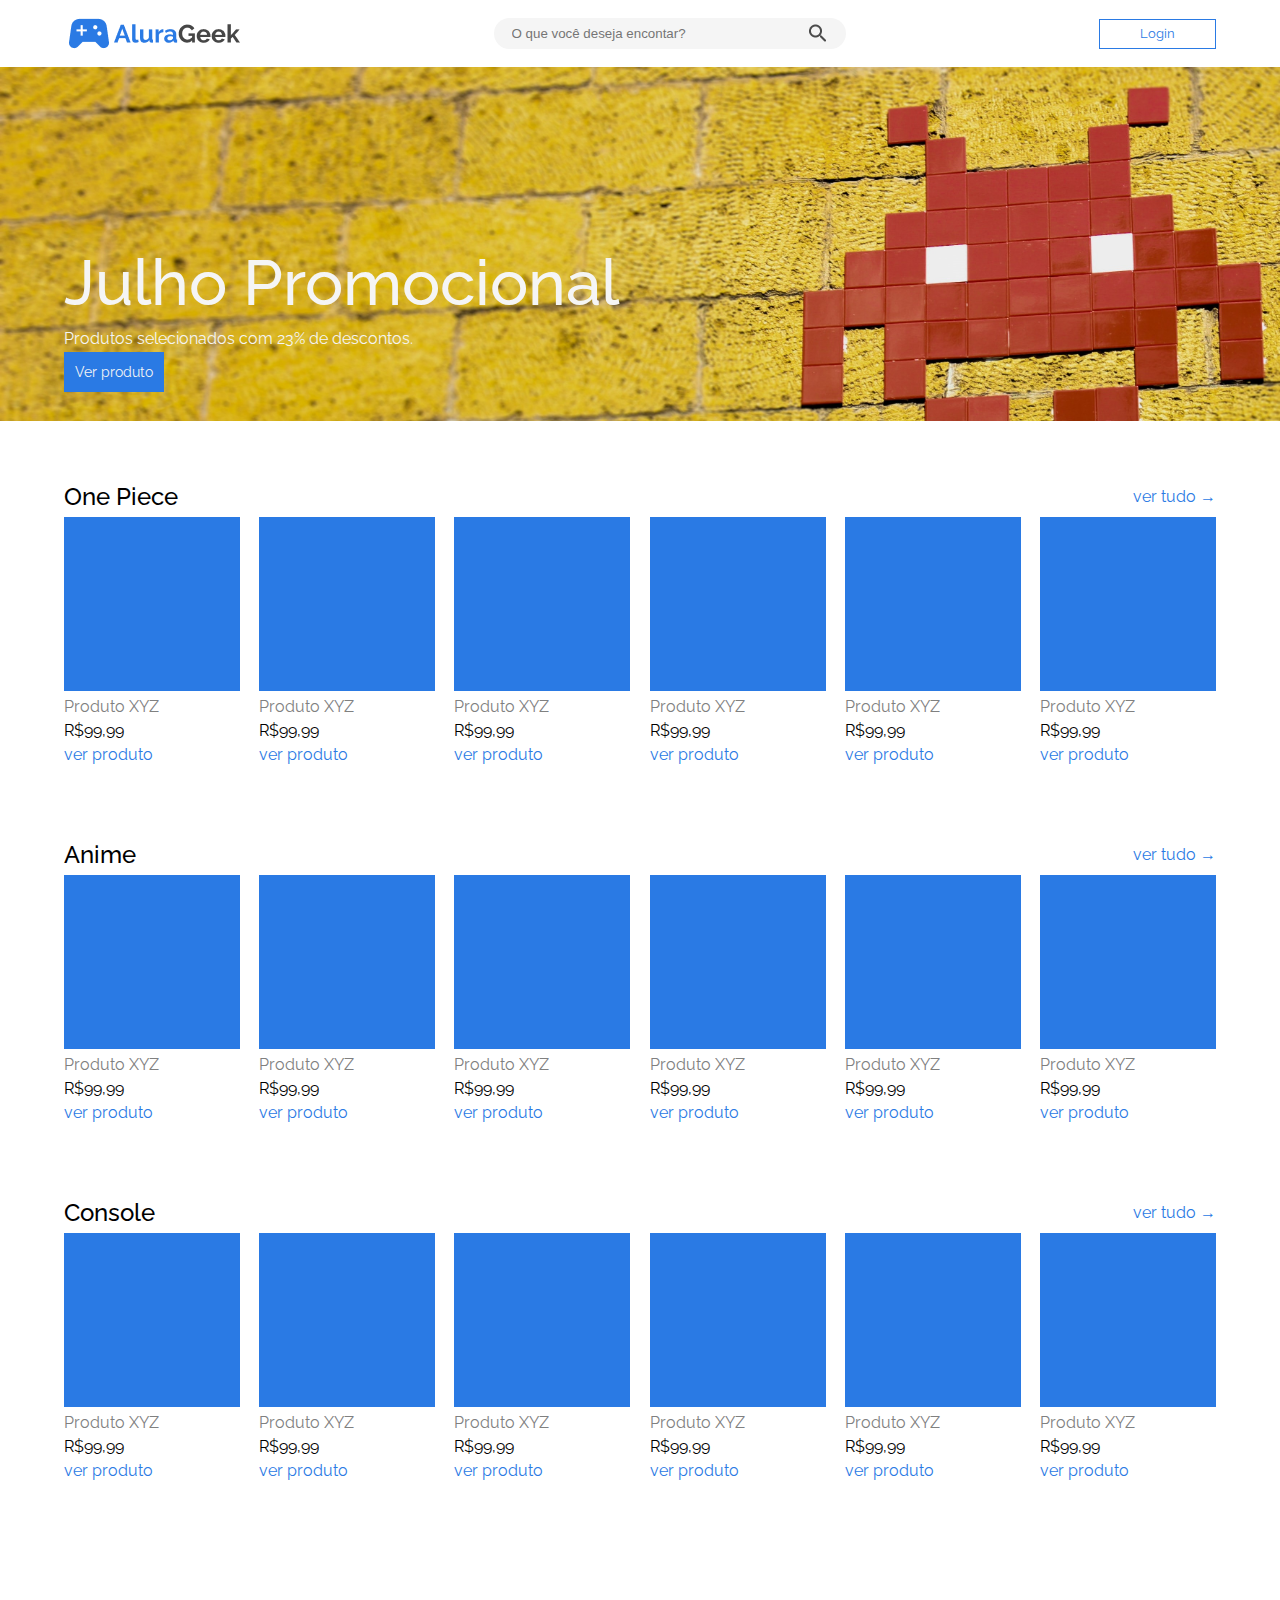
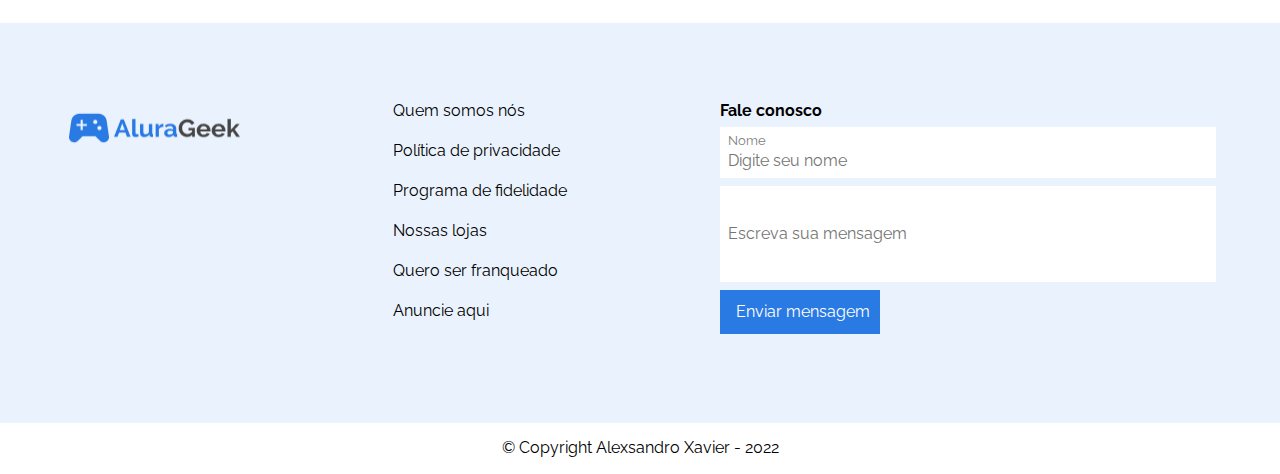
==== index.html @ 909dd4fa "meu primeiro commite nesse projeto" ====
<!DOCTYPE html>
<html lang="en">
<head>
    <meta charset="UTF-8">
    <meta http-equiv="X-UA-Compatible" content="IE=edge">
    <meta name="viewport" content="width=device-width, initial-scale=1.0">
    <link rel="stylesheet" href="./assets/css/reset.css">
    <link rel="stylesheet" href="./assets/css/style.css">
    <title>Document</title>
</head>
<body>
    <header>
        <div class="topo">
            <img src="./assets/img/Logo.png" alt="">
            <div class="topo__pesquisa">
                <input class="topo__pesquisa_input" type="text" name="search" placeholder="O que você deseja encontar?">
                <img src="./assets/img/Icone.png" alt="">
            </div>
            <div><a class="topo__botao_login" href="">Login</a></div>
        </div>

    <div class="hero">
        <div class="hero__promocao">
            <h2 class="hero__promocao_data">Julho Promocional</h2>
            <p class="hero__promocao_desconto">Produtos selecionados com 23% de descontos.</p>
            <div><a  class="hero__promocao_botao" href="">Ver produto</a></div>
        </div>
    </div>
    </header>
    <main>
        <section class="produto">
            <div class="sessao">
                <div class="sessao__caterogiria">
                    <h3 class="sessao__categoria_nome">One Piece</h3>
                    <a href="" class="sessao__categoria_vertudo">ver tudo →</a>
                </div>
                <div class="sessao__produto">
                    <div class="sessao__produto_container">
                        <div class="sessao__produto_img"></div>
                        <p class="sessao__produto_produto">Produto XYZ</p>
                        <p class="sessao__produto_preco">R$99,99</p>
                        <a href="" class="sessao__produto_ver">ver produto</a>
                    </div>
                    <div class="sessao__produto_container">
                        <div class="sessao__produto_img"></div>
                        <p class="sessao__produto_produto">Produto XYZ</p>
                        <p class="sessao__produto_preco">R$99,99</p>
                        <a href="" class="sessao__produto_ver">ver produto</a>
                    </div>
                    <div class="sessao__produto_container">
                        <div class="sessao__produto_img"></div>
                        <p class="sessao__produto_produto">Produto XYZ</p>
                        <p class="sessao__produto_preco">R$99,99</p>
                        <a href="" class="sessao__produto_ver">ver produto</a>
                    </div>
                    <div class="sessao__produto_container">
                        <div class="sessao__produto_img"></div>
                        <p class="sessao__produto_produto">Produto XYZ</p>
                        <p class="sessao__produto_preco">R$99,99</p>
                        <a href="" class="sessao__produto_ver">ver produto</a>
                    </div>
                    <div class="sessao__produto_container">
                        <div class="sessao__produto_img"></div>
                        <p class="sessao__produto_produto">Produto XYZ</p>
                        <p class="sessao__produto_preco">R$99,99</p>
                        <a href="" class="sessao__produto_ver">ver produto</a>
                    </div>
                    <div class="sessao__produto_container">
                        <div class="sessao__produto_img"></div>
                        <p class="sessao__produto_produto">Produto XYZ</p>
                        <p class="sessao__produto_preco">R$99,99</p>
                        <a href="" class="sessao__produto_ver">ver produto</a>
                    </div>
                </div>
            </div>

            <div class="sessao">
                <div class="sessao__caterogiria">
                    <h3 class="sessao__categoria_nome">Anime</h3>
                    <a href="" class="sessao__categoria_vertudo">ver tudo →</a>
                </div>
                <div class="sessao__produto">
                    <div class="sessao__produto_container">
                        <div class="sessao__produto_img"></div>
                        <p class="sessao__produto_produto">Produto XYZ</p>
                        <p class="sessao__produto_preco">R$99,99</p>
                        <a href="" class="sessao__produto_ver">ver produto</a>
                    </div>
                    <div class="sessao__produto_container">
                        <div class="sessao__produto_img"></div>
                        <p class="sessao__produto_produto">Produto XYZ</p>
                        <p class="sessao__produto_preco">R$99,99</p>
                        <a href="" class="sessao__produto_ver">ver produto</a>
                    </div>
                    <div class="sessao__produto_container">
                        <div class="sessao__produto_img"></div>
                        <p class="sessao__produto_produto">Produto XYZ</p>
                        <p class="sessao__produto_preco">R$99,99</p>
                        <a href="" class="sessao__produto_ver">ver produto</a>
                    </div>
                    <div class="sessao__produto_container">
                        <div class="sessao__produto_img"></div>
                        <p class="sessao__produto_produto">Produto XYZ</p>
                        <p class="sessao__produto_preco">R$99,99</p>
                        <a href="" class="sessao__produto_ver">ver produto</a>
                    </div>
                    <div class="sessao__produto_container">
                        <div class="sessao__produto_img"></div>
                        <p class="sessao__produto_produto">Produto XYZ</p>
                        <p class="sessao__produto_preco">R$99,99</p>
                        <a href="" class="sessao__produto_ver">ver produto</a>
                    </div>
                    <div class="sessao__produto_container">
                        <div class="sessao__produto_img"></div>
                        <p class="sessao__produto_produto">Produto XYZ</p>
                        <p class="sessao__produto_preco">R$99,99</p>
                        <a href="" class="sessao__produto_ver">ver produto</a>
                    </div>
                </div>
            </div>

            <div class="sessao">
                <div class="sessao__caterogiria">
                    <h3 class="sessao__categoria_nome">Console</h3>
                    <a href="" class="sessao__categoria_vertudo">ver tudo →</a>
                </div>
                <div class="sessao__produto">
                    <div class="sessao__produto_container">
                        <div class="sessao__produto_img"></div>
                        <p class="sessao__produto_produto">Produto XYZ</p>
                        <p class="sessao__produto_preco">R$99,99</p>
                        <a href="" class="sessao__produto_ver">ver produto</a>
                    </div>
                    <div class="sessao__produto_container">
                        <div class="sessao__produto_img"></div>
                        <p class="sessao__produto_produto">Produto XYZ</p>
                        <p class="sessao__produto_preco">R$99,99</p>
                        <a href="" class="sessao__produto_ver">ver produto</a>
                    </div>
                    <div class="sessao__produto_container">
                        <div class="sessao__produto_img"></div>
                        <p class="sessao__produto_produto">Produto XYZ</p>
                        <p class="sessao__produto_preco">R$99,99</p>
                        <a href="" class="sessao__produto_ver">ver produto</a>
                    </div>
                    <div class="sessao__produto_container">
                        <div class="sessao__produto_img"></div>
                        <p class="sessao__produto_produto">Produto XYZ</p>
                        <p class="sessao__produto_preco">R$99,99</p>
                        <a href="" class="sessao__produto_ver">ver produto</a>
                    </div>
                    <div class="sessao__produto_container">
                        <div class="sessao__produto_img"></div>
                        <p class="sessao__produto_produto">Produto XYZ</p>
                        <p class="sessao__produto_preco">R$99,99</p>
                        <a href="" class="sessao__produto_ver">ver produto</a>
                    </div>
                    <div class="sessao__produto_container">
                        <div class="sessao__produto_img"></div>
                        <p class="sessao__produto_produto">Produto XYZ</p>
                        <p class="sessao__produto_preco">R$99,99</p>
                        <a href="" class="sessao__produto_ver">ver produto</a>
                    </div>
                </div>
            </div>
        </section>

        <section class="contato">
                <img class="contato__img" src="./assets/img/Logo.png" alt="">
                <div class="contato__links">
                    <a class="contato__link" href="">Quem somos nós</a>
                    <a class="contato__link" href="">Política de privacidade</a>
                    <a class="contato__link" href="">Programa de fidelidade</a>
                    <a class="contato__link" href="">Nossas lojas</a>
                    <a class="contato__link" href="">Quero ser franqueado</a>
                    <a class="contato__link" href="">Anuncie aqui</a>
                </div>
            
                <form class="contato__envio" action="">
                    <p class="contato__titulo">Fale conosco</p>
                    <div class="contato__envio_nome">
                        <p class="contato__envio_nome1">Nome</p>
                        <input class="contato__envio_nome2" type="name" placeholder="Digite seu nome">
                    </div>
                    <input class="contato__envio_msg" type="text" placeholder="Escreva sua mensagem">
                    <input class="contato__envio_btn" type="button" value="Enviar mensagem">
                </form>
        </section>
    </main>

    <footer class="footer">
        <p>© Copyright Alexsandro Xavier - 2022</p>
    </footer>
</body>
</html>
---- assets/css/style.css ----
@import url('https://fonts.googleapis.com/css2?family=Raleway:wght@300;400;500;700&display=swap');

body{
    font-family: 'Raleway', sans-serif;
}

.topo {
    display: flex;
    justify-content: space-between;
    align-items: center;
    padding: .5rem 4rem;
}

.topo__pesquisa {
    display: flex;
    background: #f5f5f5;
    padding: .2rem 1rem;
    border-radius: 20px;
    width: 20rem;
    justify-content: space-between;
    color: black;
}

.topo__pesquisa_input {
    background: none;
    border: none;
    width: 19rem;
}

.topo__botao_login {
    padding: .4rem 2.5rem;
    font-size: .8rem;
    text-decoration: none;
    color: #2A7AE4;
    border: 1px solid #2A7AE4;
}

.hero {
    background-image: url('../../assets/img/bkg.jpg');
    background-position: center;
    background-repeat: no-repeat;
    background-size: cover;
    padding: 11rem 0 2.5rem 0;
}

.hero__promocao {
    display: flex;
    flex-direction: column;
    padding-left: 4rem;
}

.hero__promocao_data {
    font-size: 4rem;
    color: #f5f5f5;
    font-weight: 500;
    padding: .5rem 0;
}

.hero__promocao_desconto {
    color: #f5f5f5;
    padding: .5rem 0 1.1rem;
}

.hero__promocao_botao {
    font-size: .9rem;
    color: #f5f5f5;
    padding: .7rem;
    background: #2A7AE4;
    width: 7rem;
    text-align: center;
    text-decoration: none;
}

.produto {
    display: flex;
    flex-direction: column;
    align-items: center;
    padding: 4rem;
}

.sessao {
    width: 90vw;
    display: flex;
    flex-wrap: wrap;
    flex-direction: column;
    margin-bottom: 5rem;
}

.sessao__caterogiria {
    display: flex;
    justify-content: space-between;
    align-items: center;
}

.sessao__categoria_nome {
    font-size: 1.5rem;
    font-weight:500;
}

.sessao__categoria_vertudo {
    color: #2A7AE4;
    text-decoration: none;
}

.sessao__produto {
    display: flex;
    justify-content: space-between;
    flex-wrap: wrap;
}

.sessao__produto_container {
    display: flex;
    flex-direction: column;
    flex-wrap: wrap-reverse;
}

.sessao__produto_img {
    background: #2A7AE4;
    width: 176px;
    height: 174px;
    margin-top: .5rem;
}

.sessao__produto_produto {
    color: gray;
    margin-top: .5rem;
}

.sessao__produto_preco {
    margin-top: .5rem;
}

.sessao__produto_ver {
    color: #2A7AE4;
    margin-top: .5rem;
    text-decoration: none;
}

.contato {
    background: #EAF2FD;
    display: flex;
    padding: 5rem 5vw;
    justify-content: space-between;
    align-items: flex-start;
}

.contato__img {
    width:176px;
    height: 50px;
}

.contato__links {
    display: flex;
    flex-direction: column;
}

.contato__link {
    margin: 0 0 1.5rem 0;
    text-decoration: none;
    color: black;
}

.contato__envio {
    display: flex;
    flex-direction: column;
}

.contato__titulo {
    font-weight: bold;
    margin-bottom: .5rem;
}

.contato__envio_nome {
    background: white;
    color: grey;
    font-size: .8rem;
    width: 30rem;
    padding: .5rem;
    margin-bottom: .5rem;
}

.contato__envio_nome2{
    background: none;
    border: none;
    padding: .2rem 0 0 0;
    font-size: 1rem;
    font-family: 'Raleway', sans-serif;
}

.contato__envio_msg {
    background: white;
    padding: .5rem;
    border: none;
    height: 5rem;
    font-size: 1rem;
    font-family: 'Raleway', sans-serif;
    margin-bottom: .5rem;
}

.contato__envio_btn {
    background: #2A7AE4;
    color: white;
    border: none;
    width: 10rem;
    padding: .8rem 1rem;
    font-family: 'Raleway', sans-serif;
    font-size: 1rem;
}

.footer {
    display: flex;
    flex-direction: column;
    align-items: center;
    justify-content: space-evenly;
    height: 3.2rem;
}
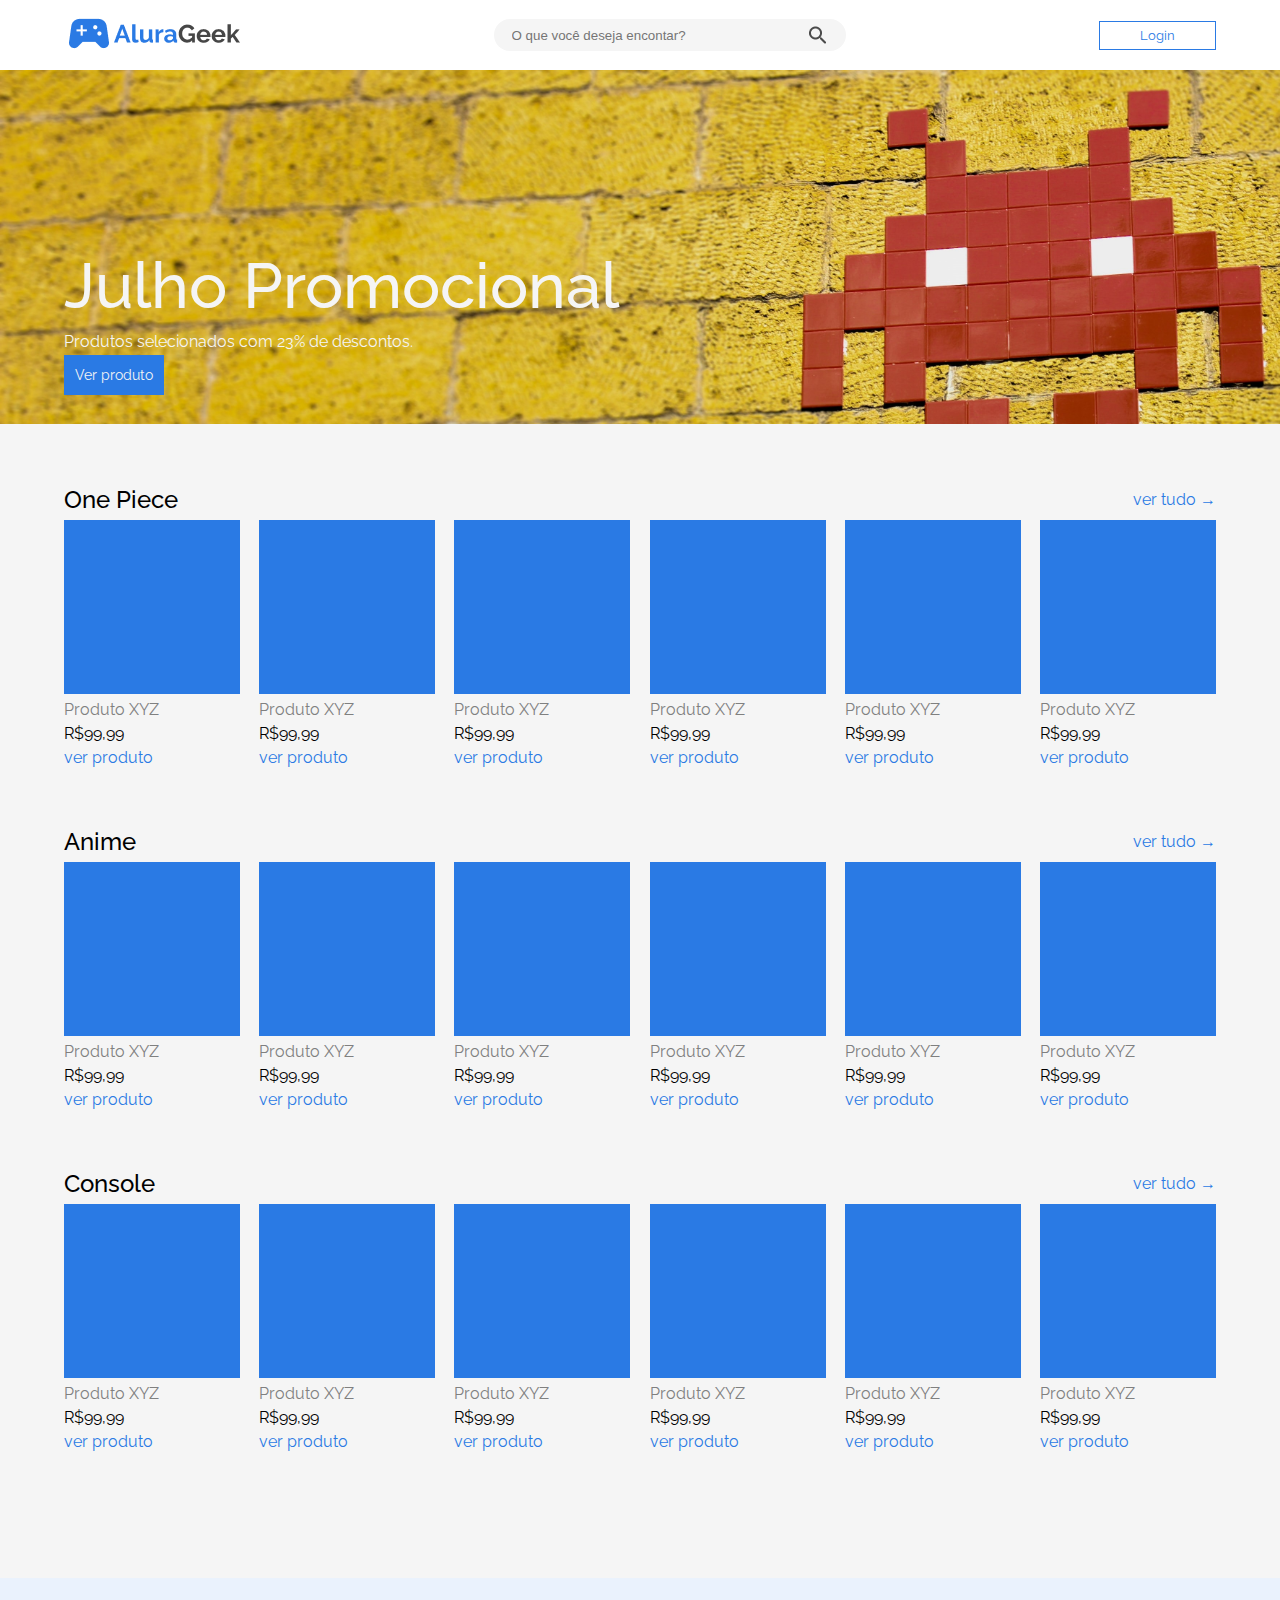
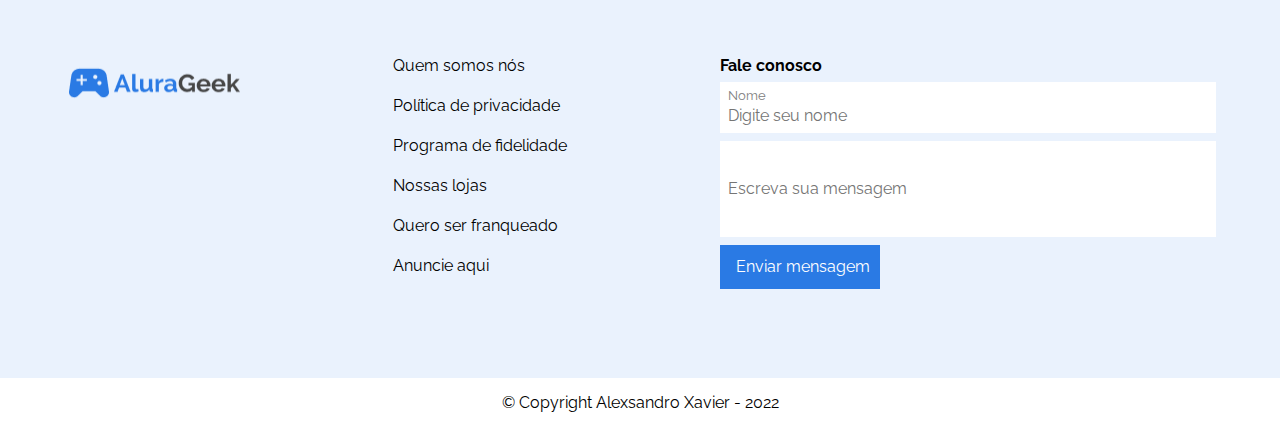
==== commit f42482fb: "Adcionando as pages restantes" ====
--- a/index.html
+++ b/index.html
@@ -11,12 +11,12 @@
 <body>
     <header>
         <div class="topo">
-            <img src="./assets/img/Logo.png" alt="">
+            <a href=""><img src="./assets/img/Logo.png" alt=""></a>
             <div class="topo__pesquisa">
                 <input class="topo__pesquisa_input" type="text" name="search" placeholder="O que você deseja encontar?">
                 <img src="./assets/img/Icone.png" alt="">
             </div>
-            <div><a class="topo__botao_login" href="">Login</a></div>
+            <div><a class="topo__botao_login" href="./assets/html/home.html">Login</a></div>
         </div>
 
     <div class="hero">
@@ -32,7 +32,7 @@
             <div class="sessao">
                 <div class="sessao__caterogiria">
                     <h3 class="sessao__categoria_nome">One Piece</h3>
-                    <a href="" class="sessao__categoria_vertudo">ver tudo →</a>
+                    <a href="./assets/html/produtos.html" class="sessao__categoria_vertudo">ver tudo →</a>
                 </div>
                 <div class="sessao__produto">
                     <div class="sessao__produto_container">
@@ -77,7 +77,7 @@
             <div class="sessao">
                 <div class="sessao__caterogiria">
                     <h3 class="sessao__categoria_nome">Anime</h3>
-                    <a href="" class="sessao__categoria_vertudo">ver tudo →</a>
+                    <a href="./assets/html/produtos.html" class="sessao__categoria_vertudo">ver tudo →</a>
                 </div>
                 <div class="sessao__produto">
                     <div class="sessao__produto_container">
@@ -122,7 +122,7 @@
             <div class="sessao">
                 <div class="sessao__caterogiria">
                     <h3 class="sessao__categoria_nome">Console</h3>
-                    <a href="" class="sessao__categoria_vertudo">ver tudo →</a>
+                    <a href="./assets/html/produtos.html" class="sessao__categoria_vertudo">ver tudo →</a>
                 </div>
                 <div class="sessao__produto">
                     <div class="sessao__produto_container">
@@ -165,6 +165,9 @@
             </div>
         </section>
 
+    </main>
+    
+    <footer>
         <section class="contato">
                 <img class="contato__img" src="./assets/img/Logo.png" alt="">
                 <div class="contato__links">
@@ -186,10 +189,9 @@
                     <input class="contato__envio_btn" type="button" value="Enviar mensagem">
                 </form>
         </section>
-    </main>
-
-    <footer class="footer">
-        <p>© Copyright Alexsandro Xavier - 2022</p>
+        <div class="footer">
+            <p>© Copyright Alexsandro Xavier - 2022</p>
+        </div>
     </footer>
 </body>
 </html>--- a/assets/css/style.css
+++ b/assets/css/style.css
@@ -76,6 +76,7 @@
     flex-direction: column;
     align-items: center;
     padding: 4rem;
+    background: #f5f5f5;
 }
 
 .sessao {
@@ -83,7 +84,6 @@
     display: flex;
     flex-wrap: wrap;
     flex-direction: column;
-    margin-bottom: 5rem;
 }
 
 .sessao__caterogiria {
@@ -112,6 +112,7 @@
     display: flex;
     flex-direction: column;
     flex-wrap: wrap-reverse;
+    margin-bottom: 4rem;
 }
 
 .sessao__produto_img {
@@ -214,3 +215,185 @@
     justify-content: space-evenly;
     height: 3.2rem;
 }
+
+/*LOGIN*/
+
+.login {
+    display: flex;
+    justify-content: center;
+    padding: 5rem 0;
+    background-color: #f5f5f5;
+}
+
+.login__cx {
+    display: flex;
+    flex-direction: column;
+    align-items: center;
+}
+
+.login__cx_texto {
+    margin-bottom: 1rem;
+    font-weight: bold;
+    font-size: 1.5rem;
+}
+
+.login__cx_email {
+    height: 3rem;
+    width: 25rem;
+    margin-bottom: 1rem;
+    border: none;
+    font-size: 1rem;
+}
+
+.login__cx_senha {
+    height: 3rem;
+    width: 25rem;
+    margin-bottom: 1rem;
+    border: none;
+    font-size: 1rem;
+}
+
+.login__cx_btn {
+    height: 3rem;
+    width: 25rem;
+    background: #2A7AE4;
+    border: none;
+    color: white;
+    font-size: 1rem;
+}
+
+/*PRODUTO*/
+
+.produto__cx {
+    display: flex;
+    justify-content: space-between;
+    width: 100%;
+    align-items: center;
+    margin-bottom: 1rem;
+}
+
+.produto__cx_tds {
+    font-size: 2rem;
+    font-weight: bold;
+}
+
+.produto__cx_btn {
+    background: #2A7AE4;
+    color: white;
+    text-decoration: none;
+    padding: 1rem;
+}
+
+.add {
+    background: #f5f5f5;
+    display: flex;
+    align-items: center;
+    justify-content: center;
+}
+.adcionar {
+    display: flex;
+    flex-direction: column;
+    margin: 3rem 0;
+    align-items:flex-start;
+}
+
+.adcionar__texto {
+    font-size: 2rem;
+    font-weight: bold;
+    margin-bottom: 1rem;
+}
+
+.adcionar__url {
+    background: white;
+    width: 30rem;
+    padding: .5rem .4rem;
+    margin-bottom: 1rem;
+}
+.adcionar__url_texto {
+    font-size: .8rem;
+}
+
+.adcionar__url_input {
+    border: none;
+    width: 25rem;
+    font-size: 1rem;
+    padding: 0;
+}
+
+.adcionar__categoria {
+    background: white;
+    width: 30rem;
+    padding: .5rem .4rem;
+    margin-bottom: 1rem;
+}
+
+.adcionar__categoria_texto {
+    font-size: .8rem;
+}
+
+.adcionar__categoria_input {
+    border: none;
+    width: 25rem;
+    font-size: 1rem;
+    padding: 0;
+}
+
+.adcionar__nome {
+    background: white;
+    width: 30rem;
+    padding: .5rem .4rem;
+    margin-bottom: 1rem;
+}
+
+.adcionar__nome_texto {
+    font-size: .8rem;
+}
+
+.adcionar__nome_input {
+    border: none;
+    width: 25rem;
+    font-size: 1rem;
+    padding: 0;
+}
+
+.adcionar__preco {
+    background: white;
+    width: 30rem;
+    padding: .5rem .4rem;
+    margin-bottom: 1rem;
+}
+
+.adcionar__preco_texto {
+    font-size: .8rem;
+}
+
+.adcionar__preco_input {
+    border: none;
+    width: 25rem;
+    font-size: 1rem;
+    padding: 0;
+}
+
+.adcionar__descricao {
+    width: 30rem;
+    background: white;
+    padding: .5rem .4rem;
+    margin-bottom: 1rem;
+}
+
+.adcionar__descricao_input {
+    width: 25rem;
+    height: 4rem;
+    border: none;
+    padding: 0;
+    font-size: 1rem;
+}
+
+.adcionar__btn {
+    background: #2A7AE4;
+    color: white;
+    border: none;
+    width: 100%;
+    font-size: 1rem;  
+    padding: 1rem .4rem;
+} 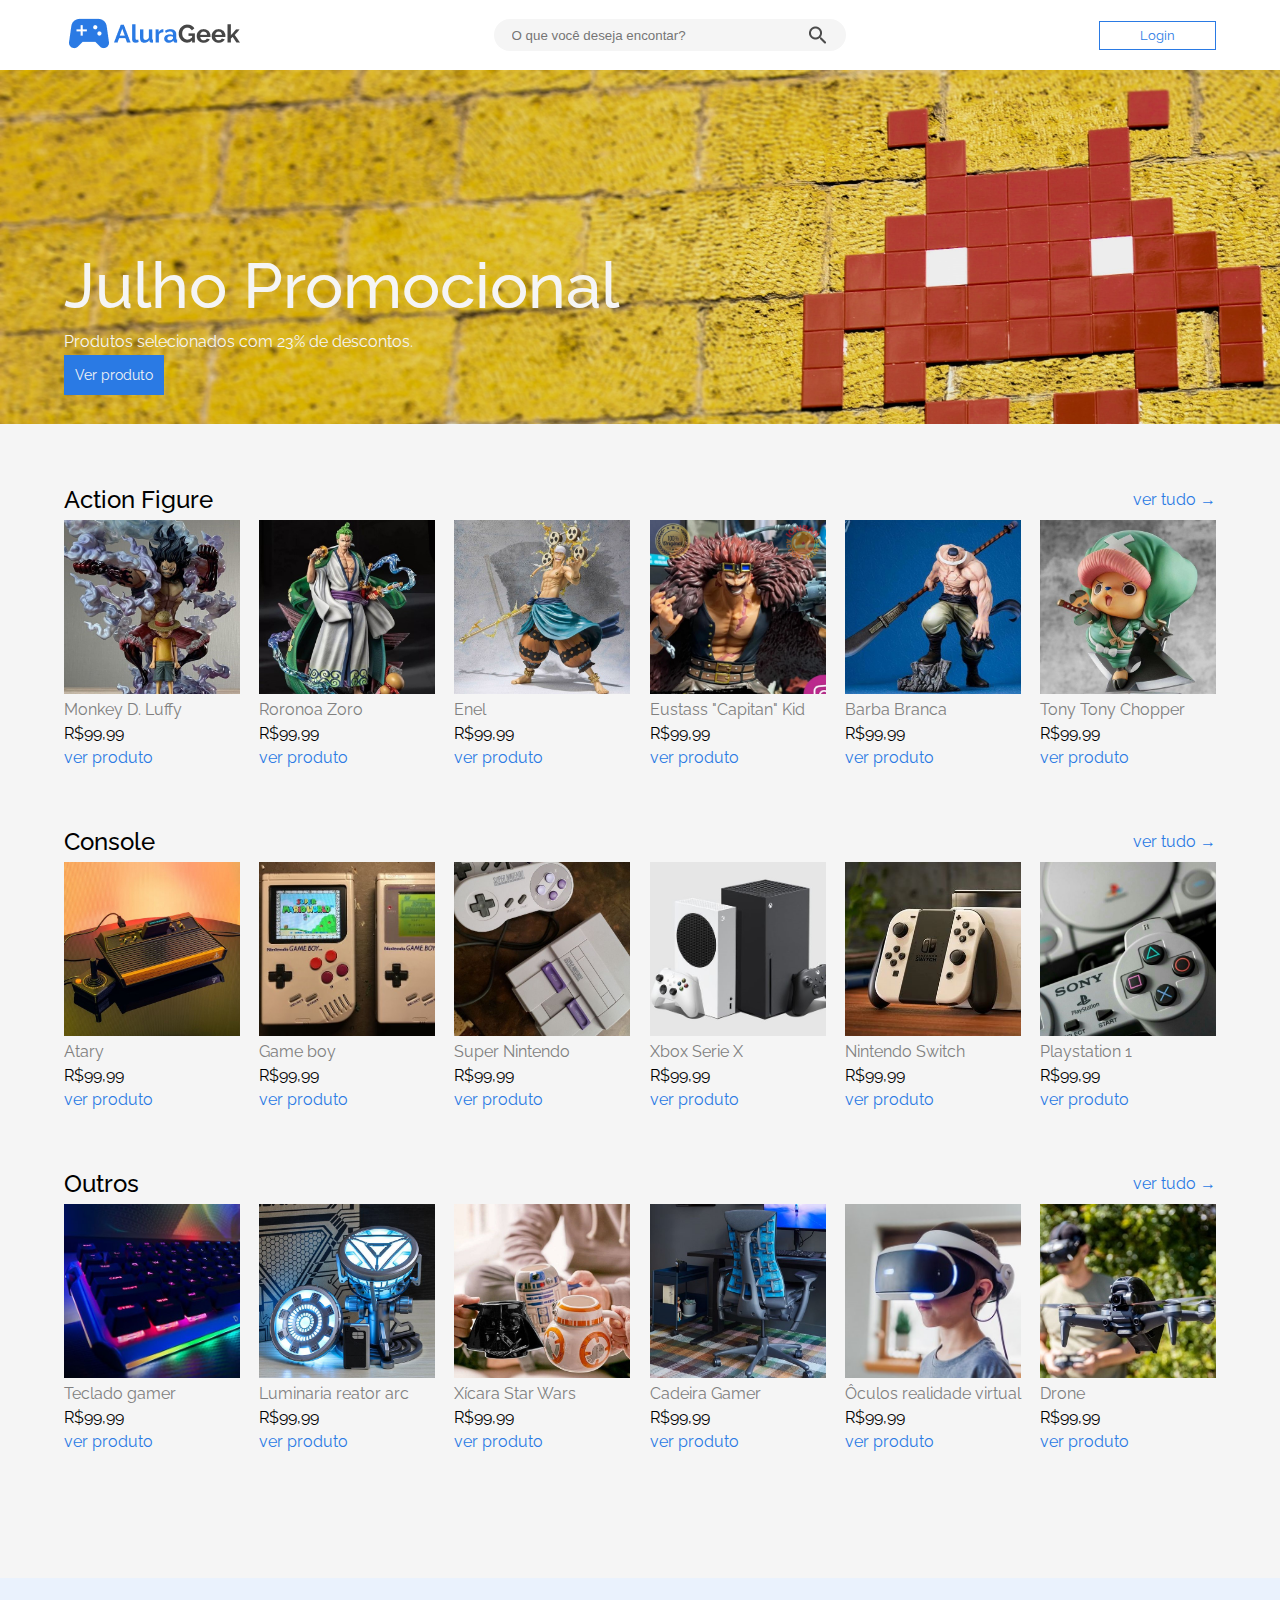
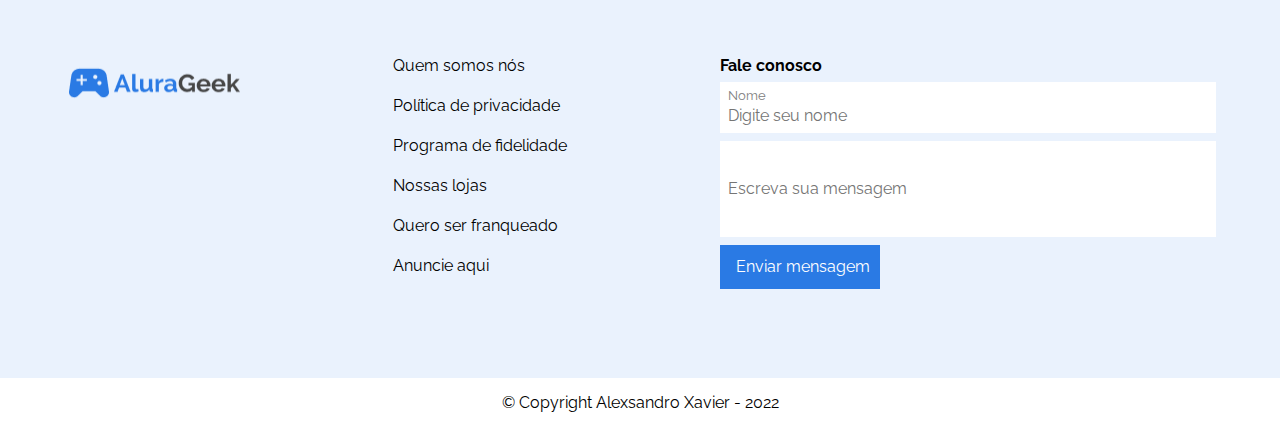
==== commit cab67695: "Adcionei as img's" ====
--- a/index.html
+++ b/index.html
@@ -31,88 +31,43 @@
         <section class="produto">
             <div class="sessao">
                 <div class="sessao__caterogiria">
-                    <h3 class="sessao__categoria_nome">One Piece</h3>
+                    <h3 class="sessao__categoria_nome">Action Figure</h3>
                     <a href="./assets/html/produtos.html" class="sessao__categoria_vertudo">ver tudo →</a>
                 </div>
                 <div class="sessao__produto">
                     <div class="sessao__produto_container">
-                        <div class="sessao__produto_img"></div>
-                        <p class="sessao__produto_produto">Produto XYZ</p>
+                        <img class="sessao__produto_img" src="./assets/img/Luffy.jpg" alt="">
+                        <p class="sessao__produto_produto">Monkey D. Luffy</p>
                         <p class="sessao__produto_preco">R$99,99</p>
                         <a href="" class="sessao__produto_ver">ver produto</a>
                     </div>
                     <div class="sessao__produto_container">
-                        <div class="sessao__produto_img"></div>
-                        <p class="sessao__produto_produto">Produto XYZ</p>
+                        <img class="sessao__produto_img" src="./assets/img/zoro.jpg"></img>
+                        <p class="sessao__produto_produto">Roronoa Zoro</p>
                         <p class="sessao__produto_preco">R$99,99</p>
                         <a href="" class="sessao__produto_ver">ver produto</a>
                     </div>
                     <div class="sessao__produto_container">
-                        <div class="sessao__produto_img"></div>
-                        <p class="sessao__produto_produto">Produto XYZ</p>
+                        <img class="sessao__produto_img" src="./assets/img/enel.jpg" alt="">
+                        <p class="sessao__produto_produto">Enel</p>
                         <p class="sessao__produto_preco">R$99,99</p>
                         <a href="" class="sessao__produto_ver">ver produto</a>
                     </div>
                     <div class="sessao__produto_container">
-                        <div class="sessao__produto_img"></div>
-                        <p class="sessao__produto_produto">Produto XYZ</p>
+                        <img class="sessao__produto_img" src="./assets/img/eustasskid.jpg" alt="">
+                        <p class="sessao__produto_produto">Eustass "Capitan" Kid</p>
                         <p class="sessao__produto_preco">R$99,99</p>
                         <a href="" class="sessao__produto_ver">ver produto</a>
                     </div>
                     <div class="sessao__produto_container">
-                        <div class="sessao__produto_img"></div>
-                        <p class="sessao__produto_produto">Produto XYZ</p>
+                        <img class="sessao__produto_img" src="./assets/img/barba-branca.jpg" alt="">
+                        <p class="sessao__produto_produto">Barba Branca</p>
                         <p class="sessao__produto_preco">R$99,99</p>
                         <a href="" class="sessao__produto_ver">ver produto</a>
                     </div>
                     <div class="sessao__produto_container">
-                        <div class="sessao__produto_img"></div>
-                        <p class="sessao__produto_produto">Produto XYZ</p>
-                        <p class="sessao__produto_preco">R$99,99</p>
-                        <a href="" class="sessao__produto_ver">ver produto</a>
-                    </div>
-                </div>
-            </div>
-
-            <div class="sessao">
-                <div class="sessao__caterogiria">
-                    <h3 class="sessao__categoria_nome">Anime</h3>
-                    <a href="./assets/html/produtos.html" class="sessao__categoria_vertudo">ver tudo →</a>
-                </div>
-                <div class="sessao__produto">
-                    <div class="sessao__produto_container">
-                        <div class="sessao__produto_img"></div>
-                        <p class="sessao__produto_produto">Produto XYZ</p>
-                        <p class="sessao__produto_preco">R$99,99</p>
-                        <a href="" class="sessao__produto_ver">ver produto</a>
-                    </div>
-                    <div class="sessao__produto_container">
-                        <div class="sessao__produto_img"></div>
-                        <p class="sessao__produto_produto">Produto XYZ</p>
-                        <p class="sessao__produto_preco">R$99,99</p>
-                        <a href="" class="sessao__produto_ver">ver produto</a>
-                    </div>
-                    <div class="sessao__produto_container">
-                        <div class="sessao__produto_img"></div>
-                        <p class="sessao__produto_produto">Produto XYZ</p>
-                        <p class="sessao__produto_preco">R$99,99</p>
-                        <a href="" class="sessao__produto_ver">ver produto</a>
-                    </div>
-                    <div class="sessao__produto_container">
-                        <div class="sessao__produto_img"></div>
-                        <p class="sessao__produto_produto">Produto XYZ</p>
-                        <p class="sessao__produto_preco">R$99,99</p>
-                        <a href="" class="sessao__produto_ver">ver produto</a>
-                    </div>
-                    <div class="sessao__produto_container">
-                        <div class="sessao__produto_img"></div>
-                        <p class="sessao__produto_produto">Produto XYZ</p>
-                        <p class="sessao__produto_preco">R$99,99</p>
-                        <a href="" class="sessao__produto_ver">ver produto</a>
-                    </div>
-                    <div class="sessao__produto_container">
-                        <div class="sessao__produto_img"></div>
-                        <p class="sessao__produto_produto">Produto XYZ</p>
+                        <img class="sessao__produto_img" src="./assets/img/chopper.jpg" alt="">
+                        <p class="sessao__produto_produto">Tony Tony Chopper</p>
                         <p class="sessao__produto_preco">R$99,99</p>
                         <a href="" class="sessao__produto_ver">ver produto</a>
                     </div>
@@ -126,43 +81,89 @@
                 </div>
                 <div class="sessao__produto">
                     <div class="sessao__produto_container">
-                        <div class="sessao__produto_img"></div>
-                        <p class="sessao__produto_produto">Produto XYZ</p>
+                        <img class="sessao__produto_img" src="./assets/img/atary.jpg" alt="">
+                        <p class="sessao__produto_produto">Atary</p>
                         <p class="sessao__produto_preco">R$99,99</p>
                         <a href="" class="sessao__produto_ver">ver produto</a>
                     </div>
                     <div class="sessao__produto_container">
-                        <div class="sessao__produto_img"></div>
-                        <p class="sessao__produto_produto">Produto XYZ</p>
+                        <img class="sessao__produto_img" src="./assets/img/gameboy.jpg" alt="">
+                        <p class="sessao__produto_produto">Game boy</p>
                         <p class="sessao__produto_preco">R$99,99</p>
                         <a href="" class="sessao__produto_ver">ver produto</a>
                     </div>
                     <div class="sessao__produto_container">
-                        <div class="sessao__produto_img"></div>
-                        <p class="sessao__produto_produto">Produto XYZ</p>
+                        <img class="sessao__produto_img" src="./assets/img/super-nintendo.jpg" alt="">
+                        <p class="sessao__produto_produto">Super Nintendo</p>
                         <p class="sessao__produto_preco">R$99,99</p>
                         <a href="" class="sessao__produto_ver">ver produto</a>
                     </div>
                     <div class="sessao__produto_container">
-                        <div class="sessao__produto_img"></div>
-                        <p class="sessao__produto_produto">Produto XYZ</p>
+                        <img class="sessao__produto_img" src="./assets/img/xbox-s.jpg" alt="">
+                        <p class="sessao__produto_produto">Xbox Serie X</p>
                         <p class="sessao__produto_preco">R$99,99</p>
                         <a href="" class="sessao__produto_ver">ver produto</a>
                     </div>
                     <div class="sessao__produto_container">
-                        <div class="sessao__produto_img"></div>
-                        <p class="sessao__produto_produto">Produto XYZ</p>
+                        <img class="sessao__produto_img" src="./assets/img/nintendo-switch.jpg" alt="">
+                        <p class="sessao__produto_produto">Nintendo Switch</p>
                         <p class="sessao__produto_preco">R$99,99</p>
                         <a href="" class="sessao__produto_ver">ver produto</a>
                     </div>
                     <div class="sessao__produto_container">
-                        <div class="sessao__produto_img"></div>
-                        <p class="sessao__produto_produto">Produto XYZ</p>
+                        <img class="sessao__produto_img" src="./assets/img/playstation1.jpg" alt="">
+                        <p class="sessao__produto_produto">Playstation 1</p>
                         <p class="sessao__produto_preco">R$99,99</p>
                         <a href="" class="sessao__produto_ver">ver produto</a>
                     </div>
                 </div>
             </div>
+
+            <div class="sessao">
+                <div class="sessao__caterogiria">
+                    <h3 class="sessao__categoria_nome">Outros</h3>
+                    <a href="./assets/html/produtos.html" class="sessao__categoria_vertudo">ver tudo →</a>
+                </div>
+                <div class="sessao__produto">
+                    <div class="sessao__produto_container">
+                        <img class="sessao__produto_img" src="./assets/img/teclado.jpg" alt="">
+                        <p class="sessao__produto_produto">Teclado gamer</p>
+                        <p class="sessao__produto_preco">R$99,99</p>
+                        <a href="" class="sessao__produto_ver">ver produto</a>
+                    </div>
+                    <div class="sessao__produto_container">
+                        <img class="sessao__produto_img" src="./assets/img/luminaria.jpg" alt="">
+                        <p class="sessao__produto_produto">Luminaria reator arc</p>
+                        <p class="sessao__produto_preco">R$99,99</p>
+                        <a href="" class="sessao__produto_ver">ver produto</a>
+                    </div>
+                    <div class="sessao__produto_container">
+                        <img class="sessao__produto_img" src="./assets/img/caneca.jpg" alt="">
+                        <p class="sessao__produto_produto">Xícara Star Wars</p>
+                        <p class="sessao__produto_preco">R$99,99</p>
+                        <a href="" class="sessao__produto_ver">ver produto</a>
+                    </div>
+                    <div class="sessao__produto_container">
+                        <img class="sessao__produto_img" src="./assets/img/cadeira-gamer.jpg" alt="">
+                        <p class="sessao__produto_produto">Cadeira Gamer</p>
+                        <p class="sessao__produto_preco">R$99,99</p>
+                        <a href="" class="sessao__produto_ver">ver produto</a>
+                    </div>
+                    <div class="sessao__produto_container">
+                        <img class="sessao__produto_img" src="./assets/img/oculos-realidade-virtual.jpg" alt="">
+                        <p class="sessao__produto_produto">Ôculos realidade virtual</p>
+                        <p class="sessao__produto_preco">R$99,99</p>
+                        <a href="" class="sessao__produto_ver">ver produto</a>
+                    </div>
+                    <div class="sessao__produto_container">
+                        <img class="sessao__produto_img" src="./assets/img/drone.jpg" alt="">
+                        <p class="sessao__produto_produto">Drone</p>
+                        <p class="sessao__produto_preco">R$99,99</p>
+                        <a href="" class="sessao__produto_ver">ver produto</a>
+                    </div>
+                </div>
+            </div>
+            
         </section>
 
     </main>
--- a/assets/css/style.css
+++ b/assets/css/style.css
@@ -112,14 +112,17 @@
     display: flex;
     flex-direction: column;
     flex-wrap: wrap-reverse;
-    margin-bottom: 4rem;
+    margin: .5rem 0 4rem 0;
+}
+
+.sessao__produto_container:hover {
+    box-shadow: 0 6px 20px 0 rgba(0, 0, 0, 0.19);
 }
 
 .sessao__produto_img {
     background: #2A7AE4;
     width: 176px;
     height: 174px;
-    margin-top: .5rem;
 }
 
 .sessao__produto_produto {
@@ -335,7 +338,7 @@
     border: none;
     width: 25rem;
     font-size: 1rem;
-    padding: 0;
+    padding: .5rem 0 0 0;
 }
 
 .adcionar__nome {
@@ -353,7 +356,7 @@
     border: none;
     width: 25rem;
     font-size: 1rem;
-    padding: 0;
+    padding: .5rem 0 0 0;
 }
 
 .adcionar__preco {
@@ -371,7 +374,7 @@
     border: none;
     width: 25rem;
     font-size: 1rem;
-    padding: 0;
+    padding: .5rem 0 0 0;
 }
 
 .adcionar__descricao {
@@ -383,7 +386,7 @@
 
 .adcionar__descricao_input {
     width: 25rem;
-    height: 4rem;
+    height: 6rem;
     border: none;
     padding: 0;
     font-size: 1rem;
